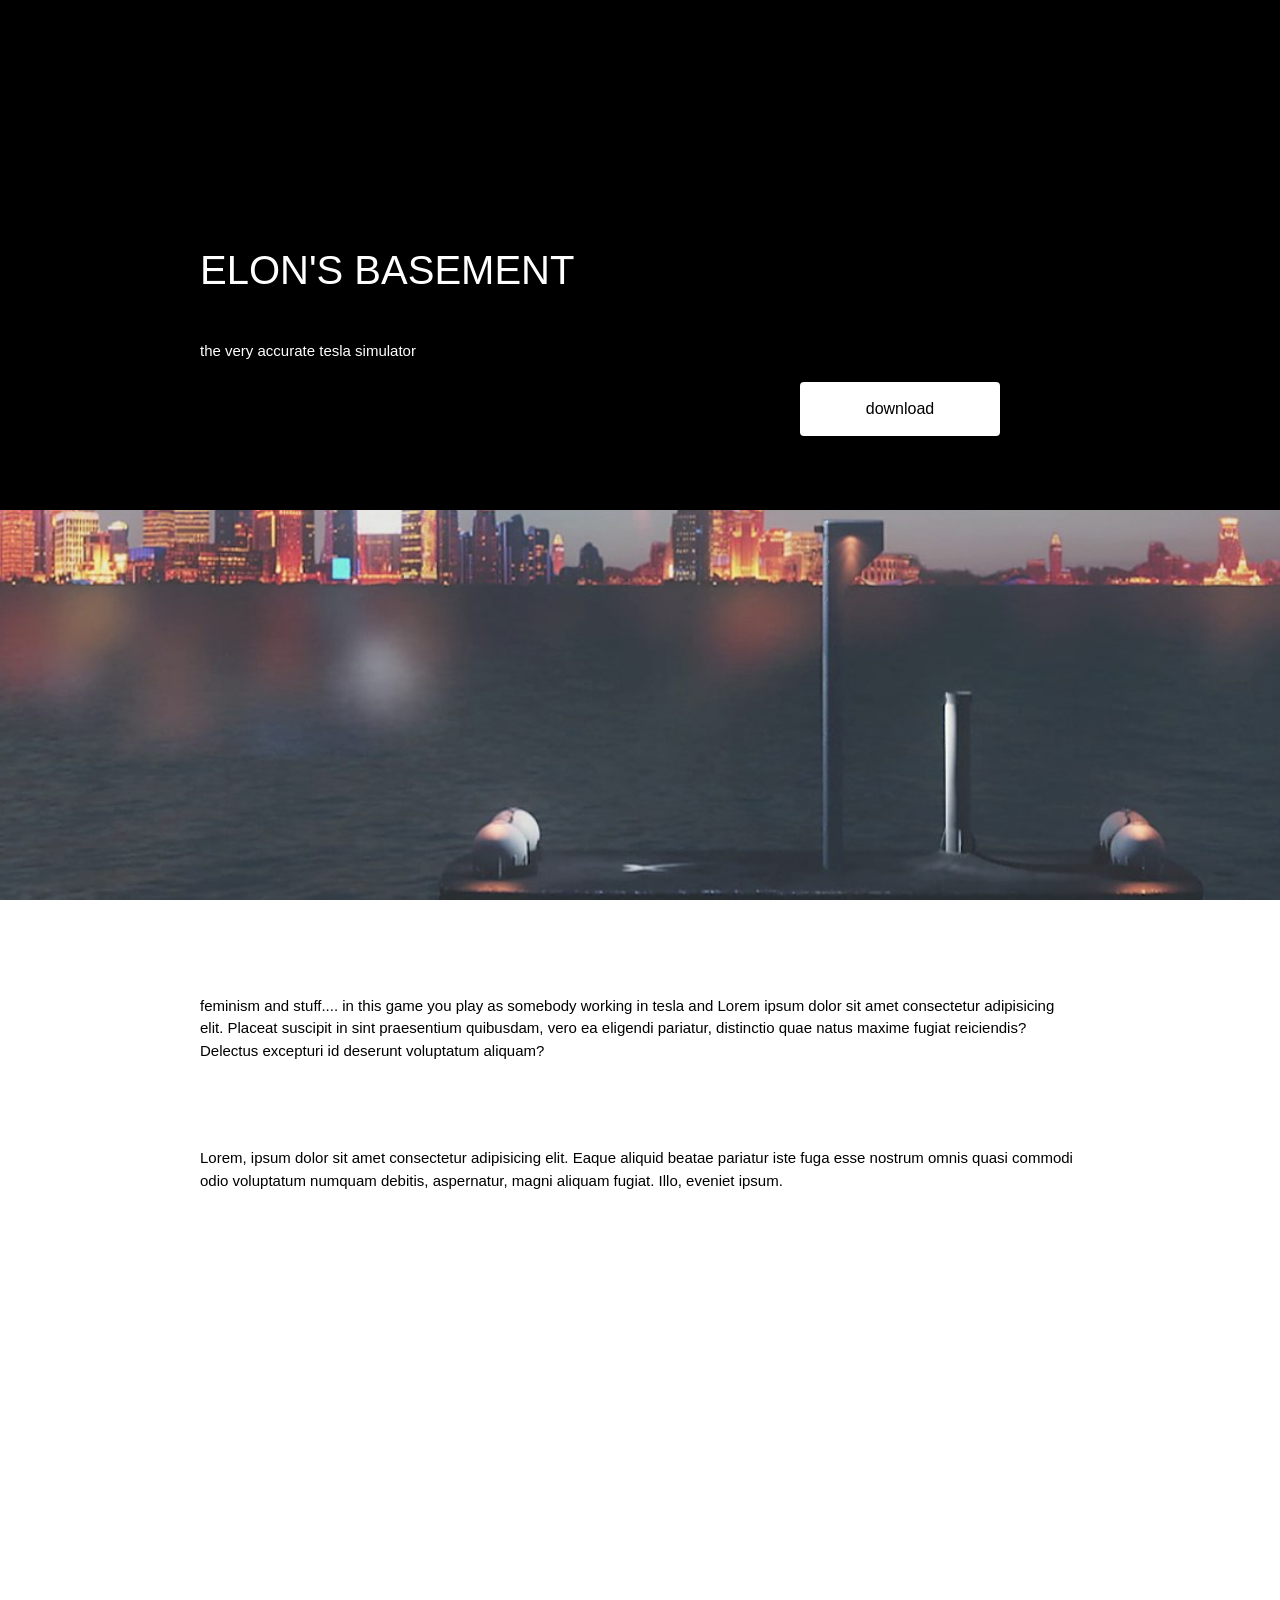
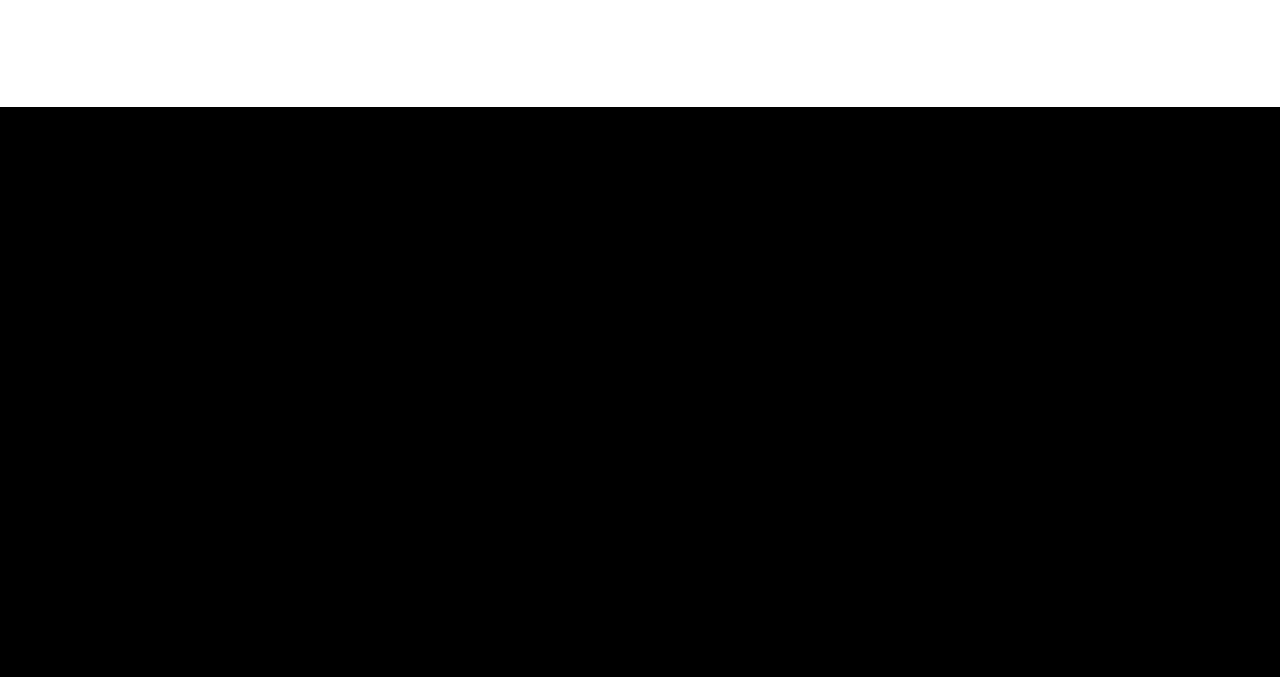
==== index.html @ a808eb08 "que" ====
<!DOCTYPE html>
<html lang="en">
<head>
    <meta charset="UTF-8">
    <meta name="viewport" content="width=device-width, initial-scale=1.0">
    <meta http-equiv="X-UA-Compatible" content="ie=edge">
    <title>Document</title>
    <link rel="stylesheet"
    href="que.css">
    <link rel="stylesheet" href="https://www.w3schools.com/w3css/4/w3.css">
    <link rel="stylesheet" href="https://fonts.googleapis.com/css?family=Lato">
    <link rel="stylesheet" href="https://cdnjs.cloudflare.com/ajax/libs/font-awesome/4.7.0/css/font-awesome.min.css">

</head>
<body>
    <!-- <div class="v1"></div> -->
    <div style="background-color: black; padding-top: 200px">
        <!-- <div class="v1"></div> -->
        <!-- <div class="verticalStrip"></div> -->
        <p style="color: white; margin-left: 200px; font-size: 40px;">ELON'S BASEMENT</p>
        <p style="color: white; margin-left: 200px;">the very accurate tesla simulator</p>
        <button class='button'; style="margin-left: 800px"><span>download</span></button>
    </div>
    <div class="parallax"></div>
    <p style="margin-left: 200px; margin-right: 200px; padding-top: 70px">
        feminism and stuff.... in this game you play as somebody working in tesla and Lorem ipsum dolor sit amet consectetur adipisicing elit. Placeat suscipit in sint praesentium quibusdam, vero ea eligendi pariatur, distinctio quae natus maxime fugiat reiciendis? Delectus excepturi id deserunt voluptatum aliquam?
    </p>
    <p style='margin-left: 200px; margin-right: 200px; padding-top: 70px;padding-bottom: 100px'>
        Lorem, ipsum dolor sit amet consectetur adipisicing elit. Eaque aliquid beatae pariatur iste fuga esse nostrum omnis quasi commodi odio voluptatum numquam debitis, aspernatur, magni aliquam fugiat. Illo, eveniet ipsum.
    </p>
    <div class="parallax"; style=""></div>

    <div style="background-color:black; padding-top: 500px"></div>
    
</body>
</html>
---- que.css ----
/* body{
    background-image: url("rocket.jpg");

} */

.parallax{
    min-height: 400px;
    background-image: url("rocket.jpg");
    background-attachment: fixed;
    background-position: center;
    background-repeat: no-repeat;
    background-size: cover;
    

}

.parallax2{
    min-height: 400px;
    background-image: url("elon standing.jpg");
    background-attachment: fixed;
    background-position: center;
    background-repeat: no-repeat;
    background-size: cover;
    
}

.vl {
    border-left: 6px solid green;
    height: 500px;
    /* position: absolute;
    left: 50%;
    margin-left: -3px;
    top: 0; */
  }

/* .verticalStrip {
    position: fixed;
    top: 0;
    left: 0;
    width: 200px;
    background-color: grey;
    height:100%;
  } */
  
  /* .content {
    padding-left: 250px;
  } */

div{
    padding-bottom: 70px;
    padding-top: 70px;
}

h1,h2{
    vertical-align: middle;
    line-height: 140px;
    position: fixed
}

.button {
    border-radius: 4px;
    background-color: white;
    border: none;
    color: black;
    padding: 15px 32px;
    width: 200px;
    text-align: center;
    /* text-decoration: none; */
    transition: all 0.5s;
    font-size: 16px;
    margin: 4px 2px;
    cursor: pointer;
  }

  .button span {
    cursor: pointer;
    display: inline-block;
    position: relative;
    transition: 0.5s;
  }
  
  .button span:after {
    content: '\00bb';
    position: absolute;
    opacity: 0;
    top: 0;
    right: -20px;
    transition: 0.5s;
  }
  
  .button:hover span {
    padding-right: 25px;
  }
  
  .button:hover span:after {
    opacity: 1;
    right: 0;
  }
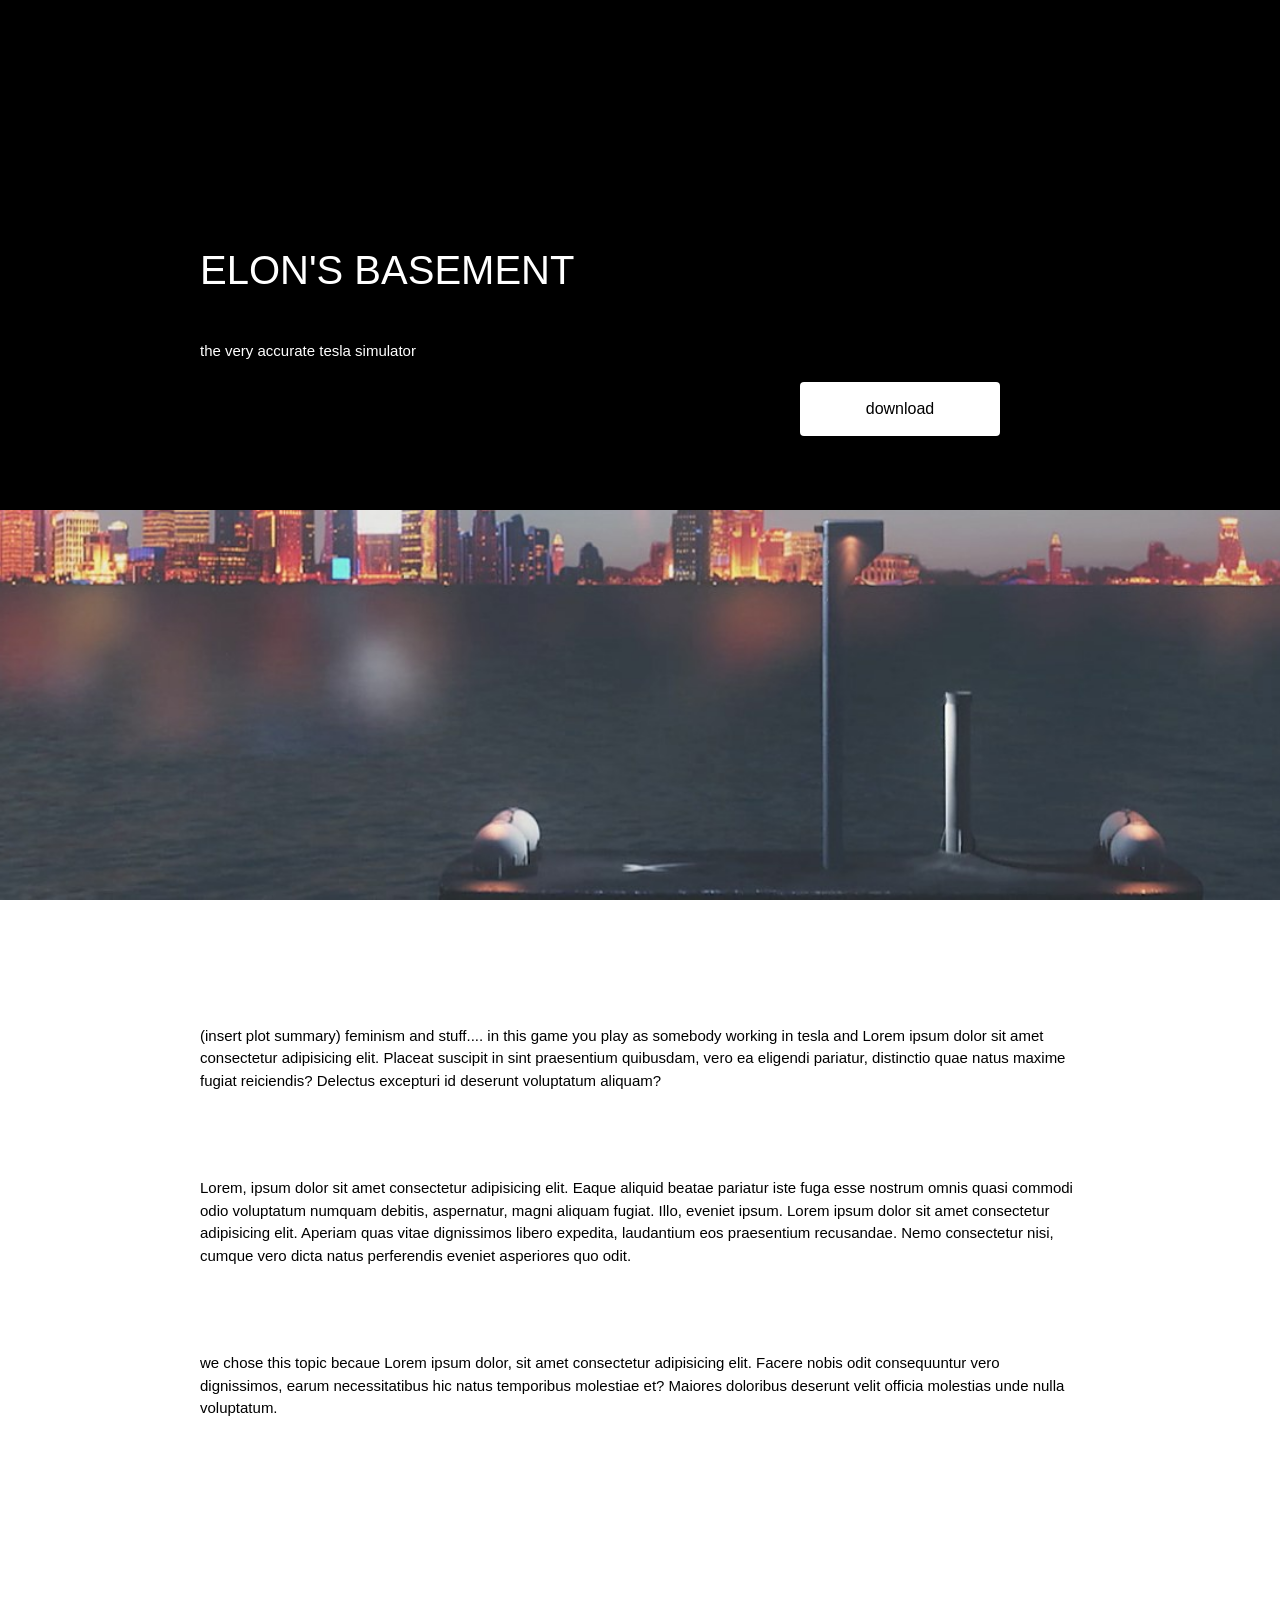
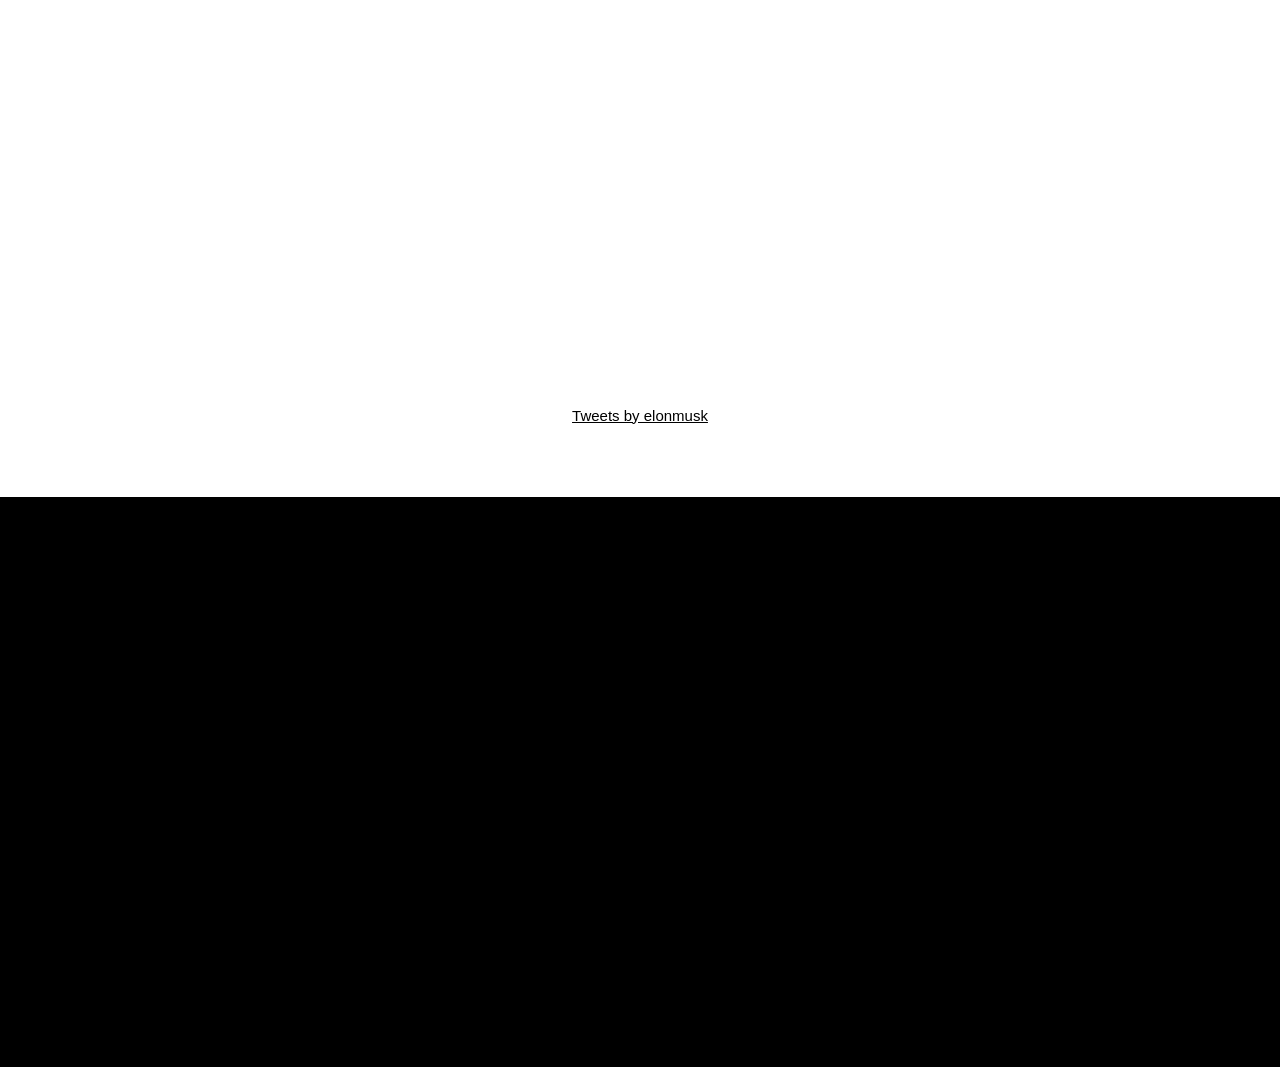
==== commit f8c9e043: "live tweet feed" ====
--- a/index.html
+++ b/index.html
@@ -22,13 +22,21 @@
         <button class='button'; style="margin-left: 800px"><span>download</span></button>
     </div>
     <div class="parallax"></div>
-    <p style="margin-left: 200px; margin-right: 200px; padding-top: 70px">
-        feminism and stuff.... in this game you play as somebody working in tesla and Lorem ipsum dolor sit amet consectetur adipisicing elit. Placeat suscipit in sint praesentium quibusdam, vero ea eligendi pariatur, distinctio quae natus maxime fugiat reiciendis? Delectus excepturi id deserunt voluptatum aliquam?
+    <p style="margin-left: 200px; margin-right: 200px; padding-top: 100px">
+        (insert plot summary) feminism and stuff.... in this game you play as somebody working in tesla and Lorem ipsum dolor sit amet consectetur adipisicing elit. Placeat suscipit in sint praesentium quibusdam, vero ea eligendi pariatur, distinctio quae natus maxime fugiat reiciendis? Delectus excepturi id deserunt voluptatum aliquam? 
+    </p>
+    <p style='margin-left: 200px; margin-right: 200px; padding-top: 70px'>
+        Lorem, ipsum dolor sit amet consectetur adipisicing elit. Eaque aliquid beatae pariatur iste fuga esse nostrum omnis quasi commodi odio voluptatum numquam debitis, aspernatur, magni aliquam fugiat. Illo, eveniet ipsum. Lorem ipsum dolor sit amet consectetur adipisicing elit. Aperiam quas vitae dignissimos libero expedita, laudantium eos praesentium recusandae. Nemo consectetur nisi, cumque vero dicta natus perferendis eveniet asperiores quo odit.
     </p>
     <p style='margin-left: 200px; margin-right: 200px; padding-top: 70px;padding-bottom: 100px'>
-        Lorem, ipsum dolor sit amet consectetur adipisicing elit. Eaque aliquid beatae pariatur iste fuga esse nostrum omnis quasi commodi odio voluptatum numquam debitis, aspernatur, magni aliquam fugiat. Illo, eveniet ipsum.
+        we chose this topic becaue Lorem ipsum dolor, sit amet consectetur adipisicing elit. Facere nobis odit consequuntur vero dignissimos, earum necessitatibus hic natus temporibus molestiae et? Maiores doloribus deserunt velit officia molestias unde nulla voluptatum.
     </p>
-    <div class="parallax"; style=""></div>
+
+    <div class="parallax2"; style="">
+        <center style="margin-top:400px">
+            <a style="padding: 200px"  class="twitter-timeline" data-width="500" data-height="1000" data-theme="dark" data-link-color="#2B7BB9" href="https://twitter.com/elonmusk?ref_src=twsrc%5Etfw">Tweets by elonmusk</a> 
+            <script async src="https://platform.twitter.com/widgets.js" charset="utf-8"></script> 
+        </center></div>
 
     <div style="background-color:black; padding-top: 500px"></div>
     
--- a/que.css
+++ b/que.css
@@ -16,7 +16,7 @@
 
 .parallax2{
     min-height: 400px;
-    background-image: url("elon standing.jpg");
+    background-image: url("elon pray.jpg");
     background-attachment: fixed;
     background-position: center;
     background-repeat: no-repeat;
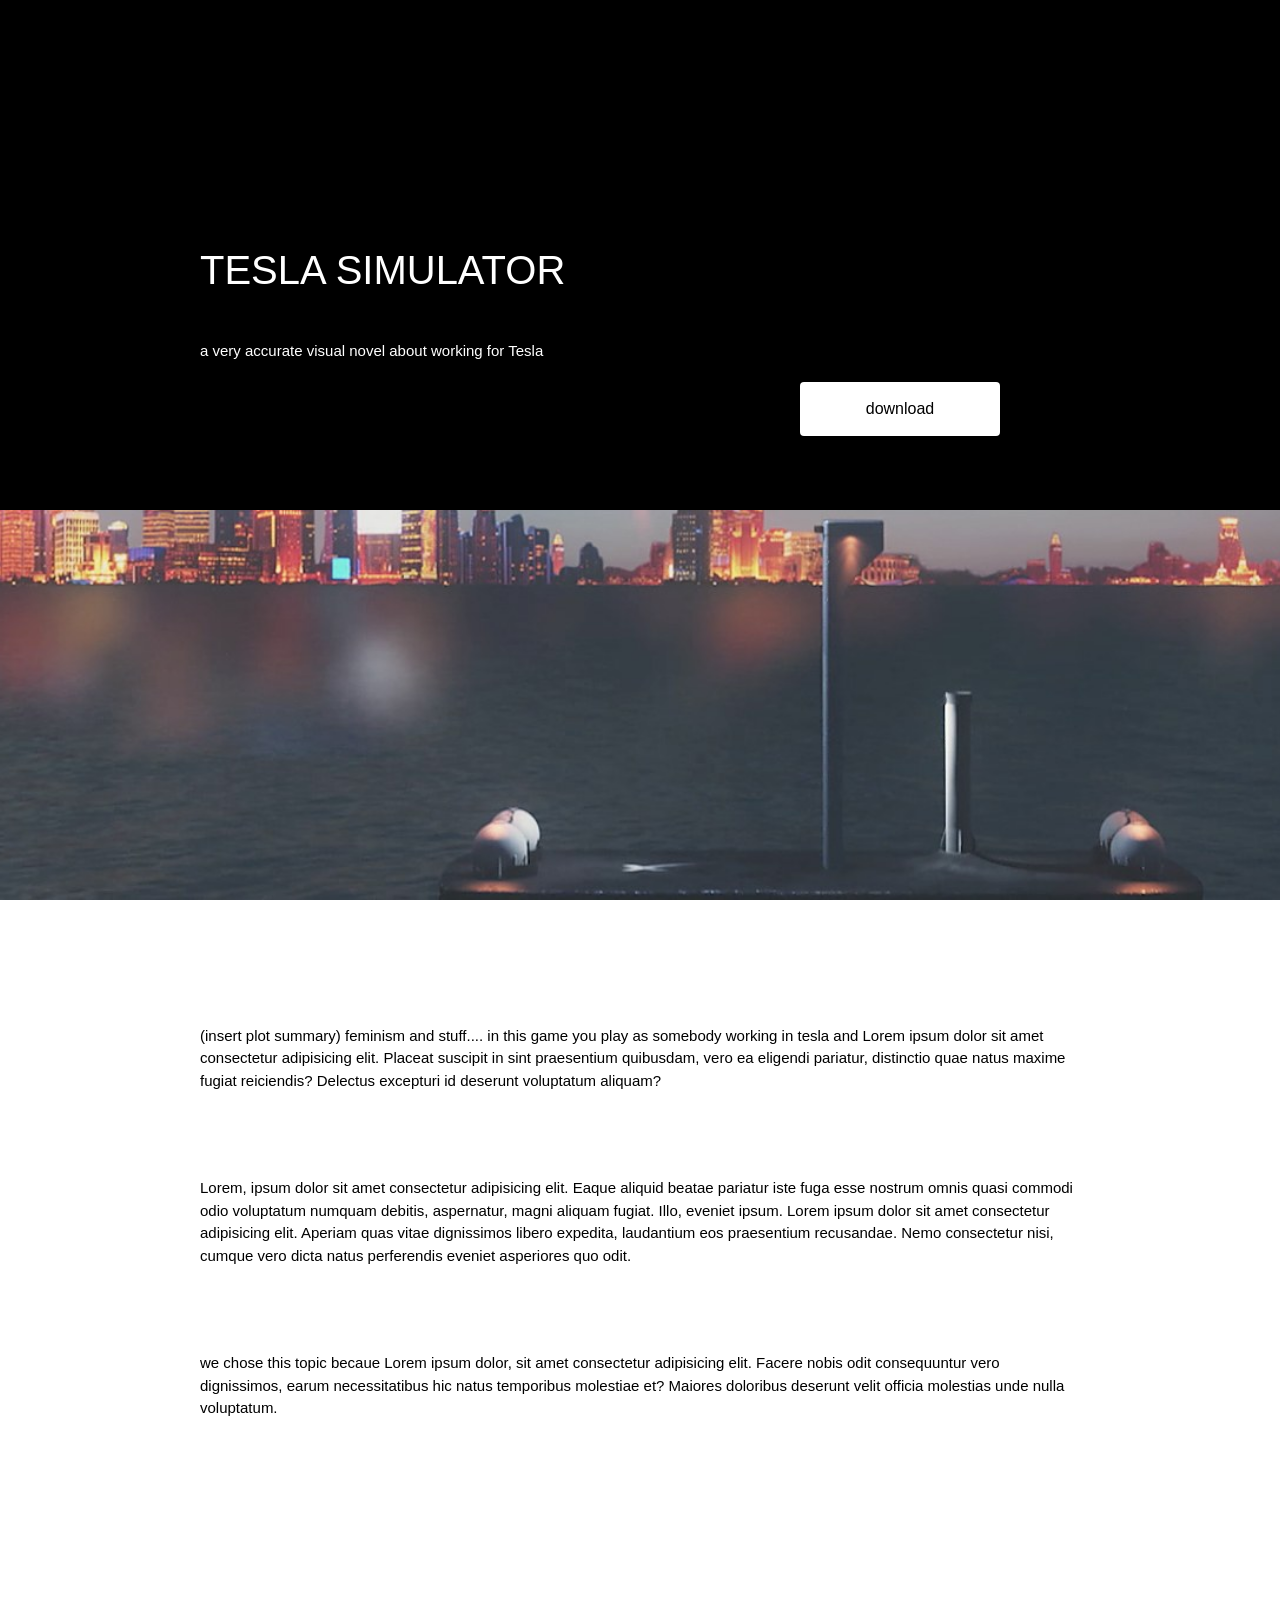
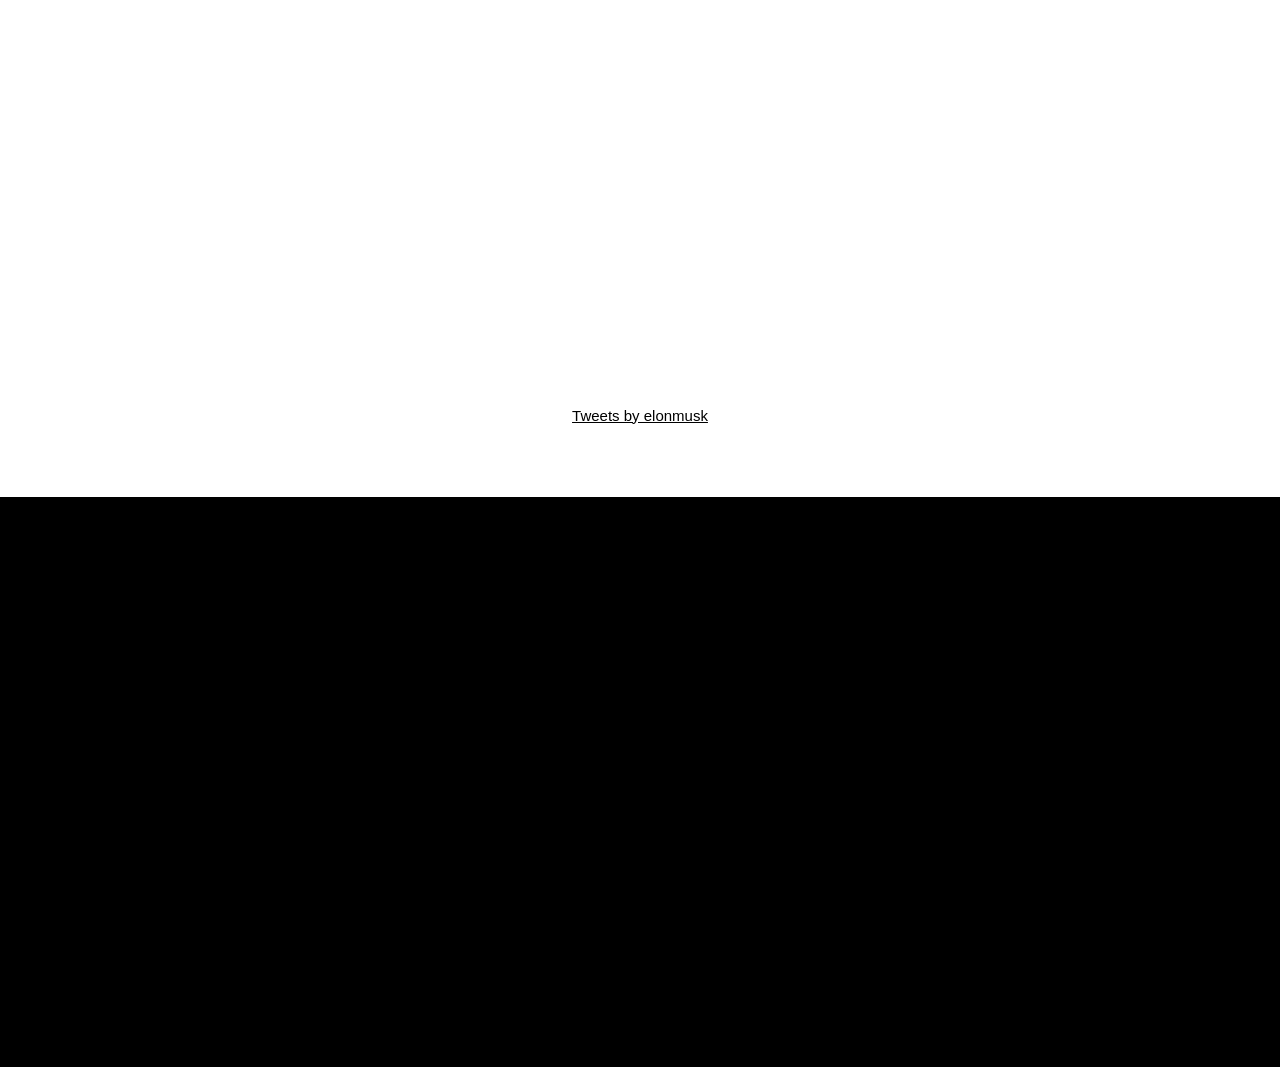
==== commit 0f11e250: "edit" ====
--- a/index.html
+++ b/index.html
@@ -17,8 +17,8 @@
     <div style="background-color: black; padding-top: 200px">
         <!-- <div class="v1"></div> -->
         <!-- <div class="verticalStrip"></div> -->
-        <p style="color: white; margin-left: 200px; font-size: 40px;">ELON'S BASEMENT</p>
-        <p style="color: white; margin-left: 200px;">the very accurate tesla simulator</p>
+        <p style="color: white; margin-left: 200px; font-size: 40px;">TESLA SIMULATOR</p>
+        <p style="color: white; margin-left: 200px;">a very accurate visual novel about working for Tesla</p>
         <button class='button'; style="margin-left: 800px"><span>download</span></button>
     </div>
     <div class="parallax"></div>
